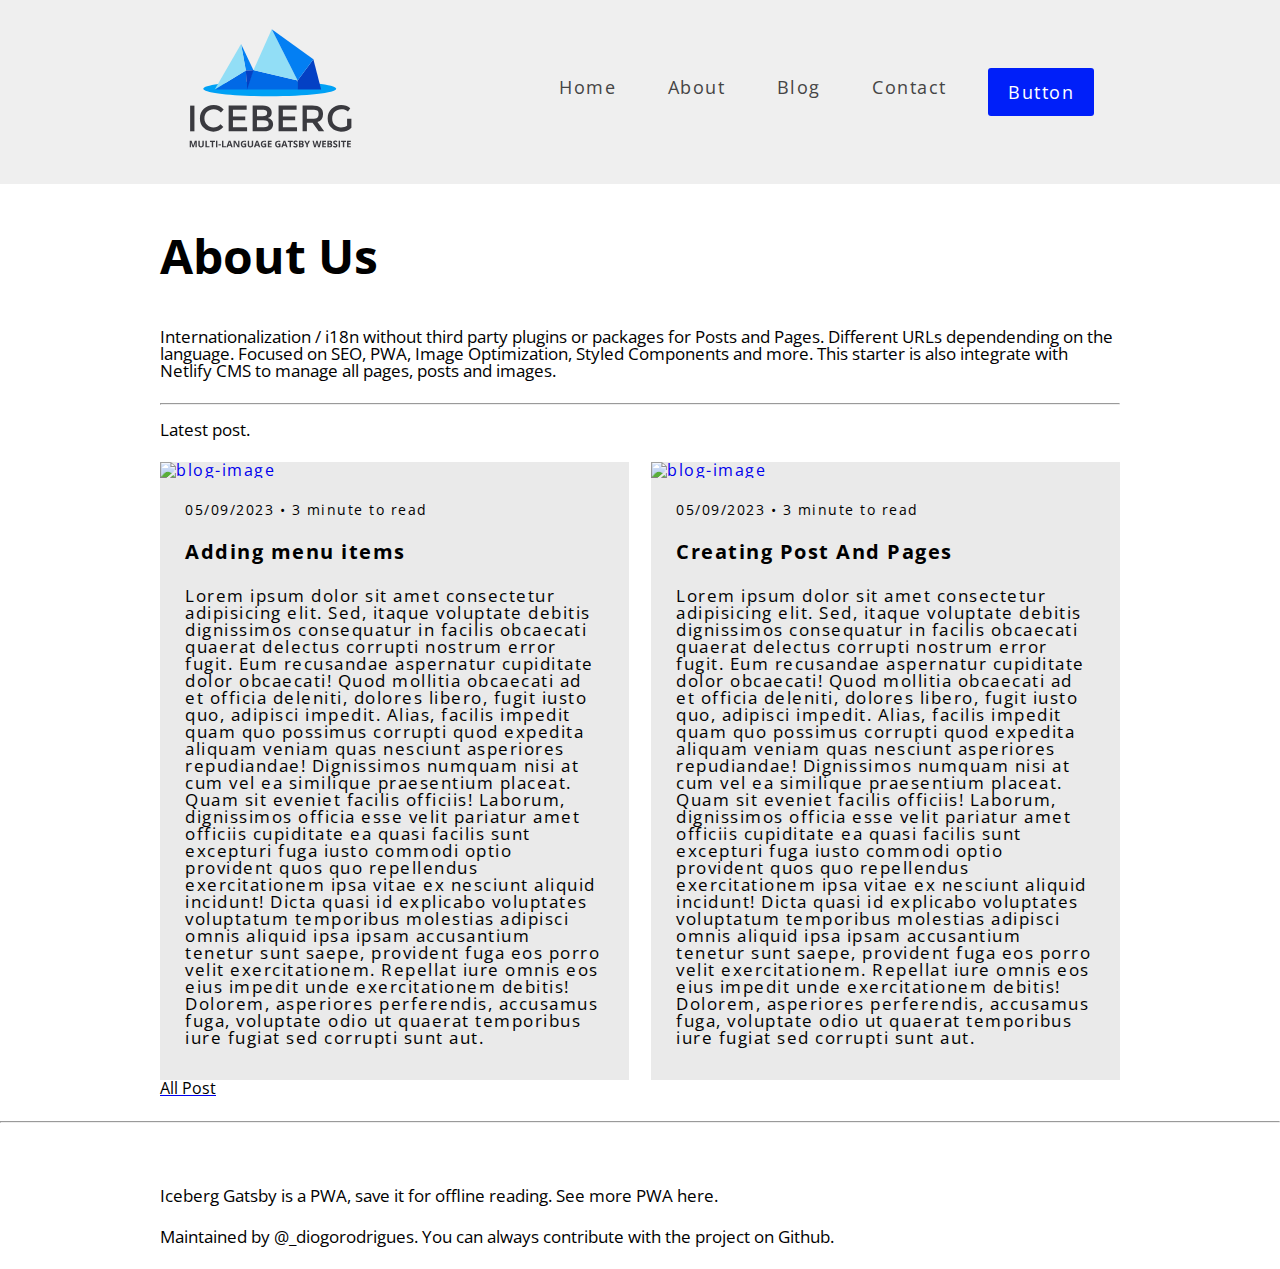
==== About.html @ b4019b12 "updated website" ====
<!DOCTYPE html>
<html lang="en">
  <head>
    <meta charset="UTF-8" />
    <meta name="viewport" content="width=device-width, initial-scale=1.0" />
    <link rel="preconnect" href="https://fonts.googleapis.com" />
    <link rel="preconnect" href="https://fonts.gstatic.com" crossorigin />
    <link
      href="https://fonts.googleapis.com/css2?family=Open+Sans:wght@400;700&display=swap"
      rel="stylesheet"
    />
    <link
      rel="stylesheet"
      href="https://cdnjs.cloudflare.com/ajax/libs/font-awesome/6.4.2/css/all.min.css"
      integrity="sha512-z3gLpd7yknf1YoNbCzqRKc4qyor8gaKU1qmn+CShxbuBusANI9QpRohGBreCFkKxLhei6S9CQXFEbbKuqLg0DA=="
      crossorigin="anonymous"
      referrerpolicy="no-referrer"
    />
    <link rel="stylesheet" href="/multipage-portfolio/styles/style.css" />
    <link rel="stylesheet" href="/multipage-portfolio/styles/reset.css" />
    <title>multipage-portfolio</title>
  </head>

  <body>
    <!-- nav bar start -->
    <nav>
      <div class="container nav-container">
        <div class="band-logo">
          <a href="index.html">
            <img src="/images/logo-image.svg" alt="band-logo"
          /></a>
        </div>
        <div class="nav-items">
          <ul>
            <li>
              <a class="hover-underline-animation active" href="index.html"
                >Home</a
              >
            </li>
            <li>
              <a class="hover-underline-animation" href="About.html">About</a>
            </li>
            <li>
              <a class="hover-underline-animation" href="Blog.html">Blog</a>
            </li>
            <li>
              <a class="hover-underline-animation" href="Contact.html"
                >Contact</a
              >
            </li>
            <li>
              <a class="hover-underline-animation btn0" href="index.html"
                >Button</a
              >
            </li>
          </ul>
        </div>
      </div>
    </nav>
    <!-- nav bar end -->

    <!-- Main content area end  -->
    <main>
      <div class="container">
        <h1 class="topic-title">About Us</h1>
        <p class="blog-description">
          Internationalization / i18n without third party plugins or packages
          for Posts and Pages. Different URLs dependending on the language.
          Focused on SEO, PWA, Image Optimization, Styled Components and more.
          This starter is also integrate with Netlify CMS to manage all pages,
          posts and images.
        </p>
        <hr />
        <br />
        <p class="blog-description">Latest post.</p>

        <div class="blog-post">
          <a href="Adding-menu-items">
            <div class="blog">
              <img src="https://picsum.photos/500/290" alt="blog-image" />
              <h3>05/09/2023 • 3 minute to read</h3>
              <h2>Adding menu items</h2>
              <p>
                Lorem ipsum dolor sit amet consectetur adipisicing elit. Sed,
                itaque voluptate debitis dignissimos consequatur in facilis
                obcaecati quaerat delectus corrupti nostrum error fugit. Eum
                recusandae aspernatur cupiditate dolor obcaecati! Quod mollitia
                obcaecati ad et officia deleniti, dolores libero, fugit iusto
                quo, adipisci impedit. Alias, facilis impedit quam quo possimus
                corrupti quod expedita aliquam veniam quas nesciunt asperiores
                repudiandae! Dignissimos numquam nisi at cum vel ea similique
                praesentium placeat. Quam sit eveniet facilis officiis! Laborum,
                dignissimos officia esse velit pariatur amet officiis cupiditate
                ea quasi facilis sunt excepturi fuga iusto commodi optio
                provident quos quo repellendus exercitationem ipsa vitae ex
                nesciunt aliquid incidunt! Dicta quasi id explicabo voluptates
                voluptatum temporibus molestias adipisci omnis aliquid ipsa
                ipsam accusantium tenetur sunt saepe, provident fuga eos porro
                velit exercitationem. Repellat iure omnis eos eius impedit unde
                exercitationem debitis! Dolorem, asperiores perferendis,
                accusamus fuga, voluptate odio ut quaerat temporibus iure fugiat
                sed corrupti sunt aut.
                <br />
                <br />
                <br />
              </p>
            </div>
          </a>
          <a href="Adding-menu-items">
            <div class="blog">
              <img src="https://picsum.photos/500/290" alt="blog-image" />
              <h3>05/09/2023 • 3 minute to read</h3>
              <h2>Creating Post And Pages</h2>
              <p>
                Lorem ipsum dolor sit amet consectetur adipisicing elit. Sed,
                itaque voluptate debitis dignissimos consequatur in facilis
                obcaecati quaerat delectus corrupti nostrum error fugit. Eum
                recusandae aspernatur cupiditate dolor obcaecati! Quod mollitia
                obcaecati ad et officia deleniti, dolores libero, fugit iusto
                quo, adipisci impedit. Alias, facilis impedit quam quo possimus
                corrupti quod expedita aliquam veniam quas nesciunt asperiores
                repudiandae! Dignissimos numquam nisi at cum vel ea similique
                praesentium placeat. Quam sit eveniet facilis officiis! Laborum,
                dignissimos officia esse velit pariatur amet officiis cupiditate
                ea quasi facilis sunt excepturi fuga iusto commodi optio
                provident quos quo repellendus exercitationem ipsa vitae ex
                nesciunt aliquid incidunt! Dicta quasi id explicabo voluptates
                voluptatum temporibus molestias adipisci omnis aliquid ipsa
                ipsam accusantium tenetur sunt saepe, provident fuga eos porro
                velit exercitationem. Repellat iure omnis eos eius impedit unde
                exercitationem debitis! Dolorem, asperiores perferendis,
                accusamus fuga, voluptate odio ut quaerat temporibus iure fugiat
                sed corrupti sunt aut.
                <br />
                <br />
                <br />
              </p>
            </div>
          </a>
        </div>
        <a href="blog.html"> <p class="all-post">All Post</p></a>
      </div>
    </main>

    <!-- Main content area end -->

    <!-- Footer area start -->
    <footer>
      <hr />
      <div class="container">
        <div class="social-icon">
          <a target="_blank" href="https://github.com/rashidmilon">
            <i class="fa-brands fa-github"></i
          ></a>
          <a target="_blank" href="https://twitter.com/rashid__milon">
            <i class="fa-brands fa-twitter"></i
          ></a>
        </div>

        <div>
          <p class="blog-description">
            Iceberg Gatsby is a PWA, save it for offline reading. See more PWA
            here.
          </p>
          <p class="blog-description">
            Maintained by @_diogorodrigues. You can always contribute with the
            project on Github.
          </p>
        </div>
      </div>
    </footer>
    <!-- Footer area end -->
  </body>
</html>
---- multipage-portfolio/styles/style.css ----
@import url("https://fonts.googleapis.com/css2?family=Roboto&display=swap");

* {
  box-sizing: border-box;
}

html,
body {
  min-height: 100vh;
  width: 100vw;
  font-family: "Open Sans", "Roboto" sans-serif;
}

.container {
  width: 75%;
  margin: 0 auto;
}

nav {
  background-color: #efefef;
}

.nav-container {
  display: flex;
  padding: 26px;
  align-items: center;
}

.band-logo {
  width: 170px;
}

.band-logo img {
  height: auto;
  width: 100%;
}

.nav-items {
  margin-left: auto;
}

.nav-items ul {
  display: flex;
}

.nav-items li {
  margin-left: 1.75em;
  font-size: 18px;
  font-family: "Open Sans", sans-serif;
}

.hover-underline-animation {
  text-decoration: none;
  letter-spacing: 1.5px;
  cursor: pointer;
  display: inline-block;
  padding: 10px;
  position: relative;
  color: #454545;
}

.active :hover {
  border-bottom: 4px solid #001ff9;
}

.hover-underline-animation:after {
  content: "";
  position: absolute;
  width: 100%;
  transform: scaleX(0);
  height: 4px;
  bottom: 0;
  left: 0;
  background-color: #001ff9;
  transform-origin: bottom right;
  transition: transform 0.25s ease-in-out;
}

.hover-underline-animation:hover:after {
  transform: scaleX(1);
  transform-origin: bottom left;
}

.btn0 {
  background-color: #001ff9;
  color: #ffffff;
  padding: 15px 20px;
  align-items: center;
  border-radius: 3px;
  text-decoration: none;
}

.topic-title {
  font-size: 3rem;
  font-family: "Open Sans", sans-serif;
  font-weight: bold;
  margin: 3rem 0rem;
}

.topic-title2 {
  font-size: 3rem;
  font-family: "Open Sans", sans-serif;
  font-weight: bold;
  margin: 13px 0rem;
}

.blog-description {
  font-size: 17px;
  font-weight: 400px;
  margin-bottom: 1.5rem;
  color: #000000;
  font-family: "Open Sans", sans-serif;
}

.blog-description1 {
  font-size: 17px;
  font-weight: 400px;
  margin-top: 15px;
  margin-bottom: 20px;
  color: #000000;
  font-family: "Open Sans", sans-serif;
}

hr {
  color: #e5e5e5;
  margin-bottom: 0px;
  margin-top: 0px;
}

.blog-post {
  display: grid;
  grid-template-columns: 1fr 1fr;
  gap: 22px;
  font-family: "Open Sans", sans-serif;
  margin-top: 0px;
  margin-bottom: 0px;
  padding-top: 0px;
  padding-bottom: 0px;
}

.blog {
  background-color: #eaeaea;
  font-family: "Open Sans", sans-serif;
  margin-top: 0px;
  margin-bottom: 0px;
  padding-top: 0px;
  padding-bottom: 0px;
}

.blog h2 {
  margin: 25px;
  color: #000000;
  font-size: 20px;
  font-weight: 700;
  font-family: "Open Sans", sans-serif;
  padding-top: 0px;
  padding-bottom: 0px;
}

.blog h3 {
  margin: 25px;
  padding-top: 0px;
  padding-bottom: 0px;
  font-size: 14px;
  color: #000000;
  font-family: "Open Sans", sans-serif;
}

.blog p {
  margin: 25px 25px 0px 25px;
  padding-top: 0px;
  padding-bottom: 0px;
  font-size: 17px;
  color: #000000;
  font-family: "Open Sans", sans-serif;
}

.blog-post a {
  text-decoration: none;
  padding-top: 0px;
  padding-bottom: 0px;
  letter-spacing: 1.5px;
  font-family: "Open Sans", sans-serif;
}

.all-post {
  margin-bottom: 25px;
  color: #000000;
  font-family: "Open Sans", sans-serif;
}

.social-icon {
  display: flex;
}

.social-icon a {
  color: #0066f9;
  font-size: 3rem;
  margin: 2rem 1rem 2rem 0rem;
}

/* form start */
.form-container {
  width: 1025px;
  min-height: 300px;
  background-color: #fff;
  box-shadow: 0px 5px 10px 0px rgba(0, 0, 0, 0.2);
  border-radius: 0.25rem;
  font-family: Arial, Helvetica, sans-serif;
  margin: 2rem auto;
}

.heading {
  width: 100%;
  padding: 1rem;
  background-color: #333;
  border-top-left-radius: 0.25rem;
  border-top-right-radius: 0.25rem;
}

.heading h1 {
  color: #fff;
  font-size: 1.5rem;
  font-weight: 500;
  text-align: center;
}

.form-section {
  width: 100%;
  padding: 1rem 2rem;
}

.inline-form {
  display: flex;
  justify-content: space-between;
  gap: 2rem;
  align-items: center;
}

.form-group {
  width: 100%;
  margin-bottom: 2rem;
  padding: 0.5rem;
}

.form-group > label {
  display: block;
  color: black;
  font-family: Arial, Helvetica, sans-serif;
  font-size: 1rem;
  text-transform: capitalize;
  font-style: normal;
}

.form-group > input,
textarea,
select {
  width: 100%;
  outline: none;
  border: 1px solid #ddd;
  color: #333;
  border-radius: 0.25rem;
  padding: 0.25rem;
  margin: top 0.5rem;
  font-family: Arial, Helvetica, sans-serif;
  font-size: 0.8rem;
}

.radio-inline-group {
  display: flex;
  color: #333;
  font-size: 0.8rem;
}

.radio-inline {
  display: flex;
  font-size: 0.8rem;
  align-items: center;
  margin-top: 0.5rem;
  margin-right: 2rem;
  gap: 0.5rem;
}

.bio textarea {
  columns: 120px;
  resize: none;
}

.btn {
  background-color: transparent;
  padding: 0.5rem 1rem;
  outline: none;
  font-size: 0.9rem;
  text-transform: uppercase;
  font-weight: bold;
}

.btn :hover {
  cursor: pointer;
}

/* btn start */
.btn-reset {
  color: red;
  border: 2px solid red;
  border-radius: 0.25rem;
}

.btn-submit {
  color: white;
  border: 2px solid #333;
  background-color: #333;
  border-radius: 0.25rem;
}
/* form end */
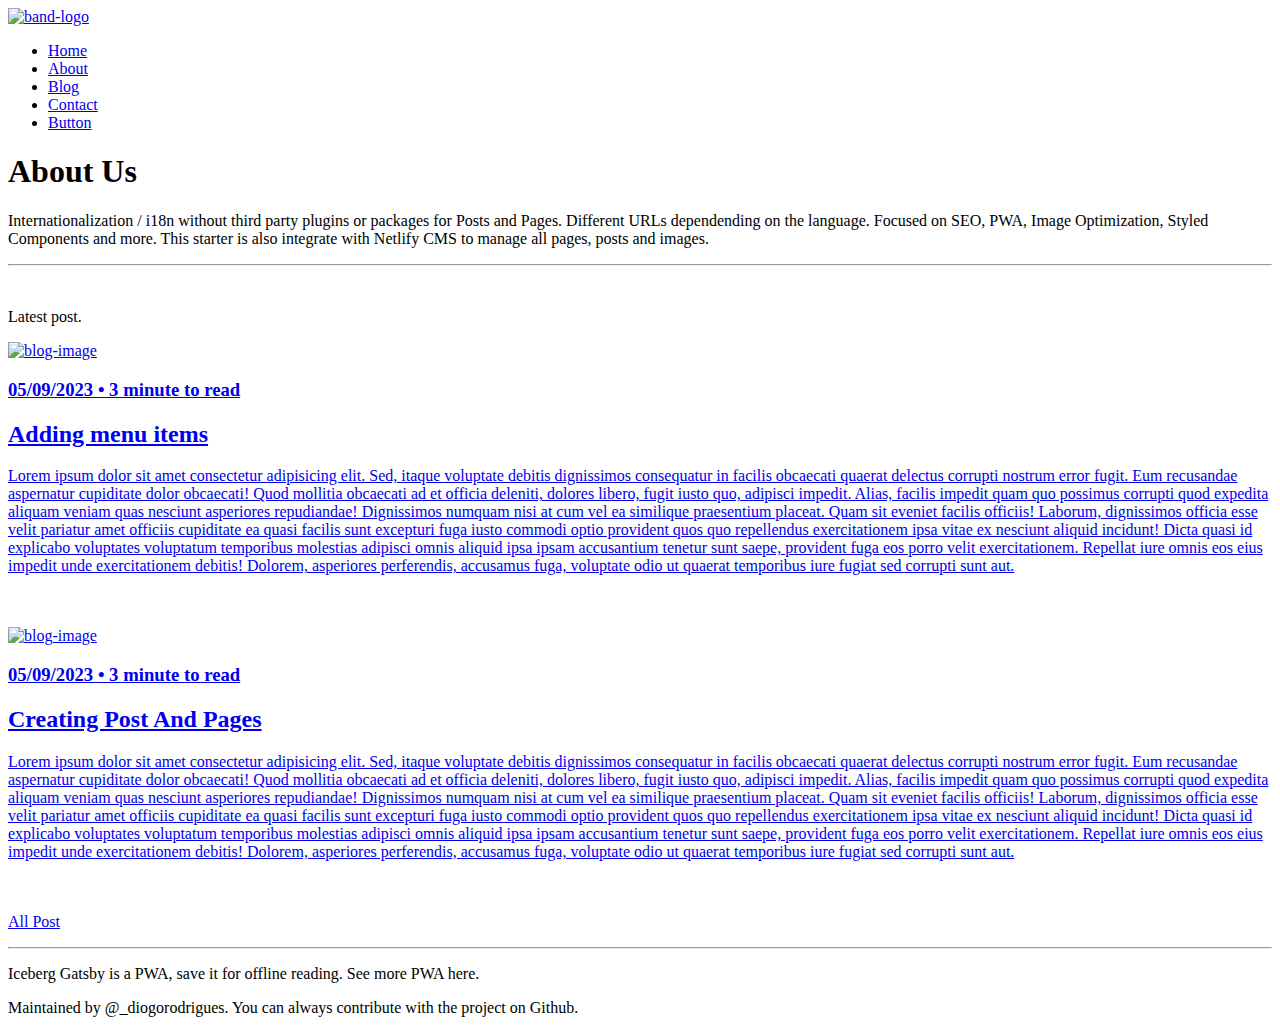
==== commit 70abb249: "path updated" ====
--- a/About.html
+++ b/About.html
@@ -16,8 +16,14 @@
       crossorigin="anonymous"
       referrerpolicy="no-referrer"
     />
-    <link rel="stylesheet" href="/multipage-portfolio/styles/style.css" />
-    <link rel="stylesheet" href="/multipage-portfolio/styles/reset.css" />
+    <link
+      rel="stylesheet"
+      href="/multipage-portfolio/multipage-portfolio/styles/style.css"
+    />
+    <link
+      rel="stylesheet"
+      href="/multipage-portfolio/multipage-portfolio/styles/reset.css"
+    />
     <title>multipage-portfolio</title>
   </head>
 
@@ -27,7 +33,9 @@
       <div class="container nav-container">
         <div class="band-logo">
           <a href="index.html">
-            <img src="/images/logo-image.svg" alt="band-logo"
+            <img
+              src="/multipage-portfolio/images/logo-image.svg"
+              alt="band-logo"
           /></a>
         </div>
         <div class="nav-items">
